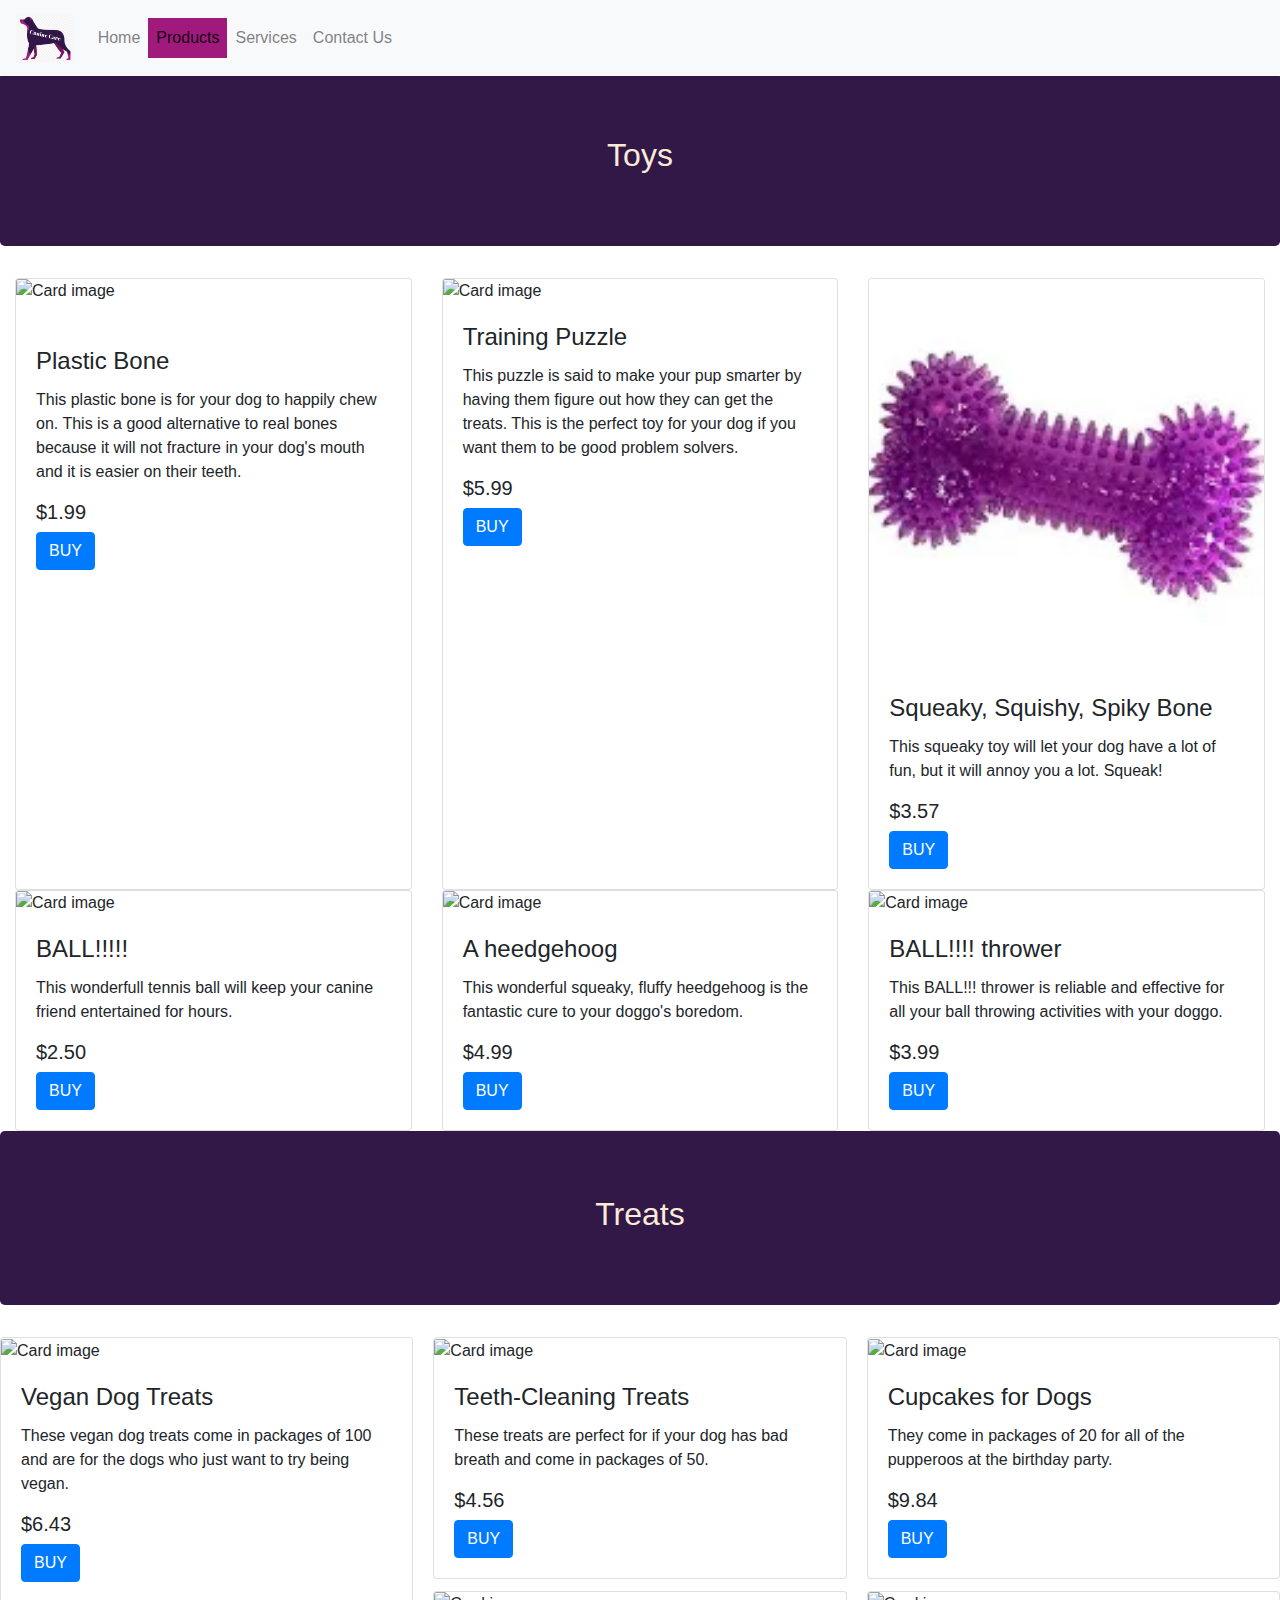
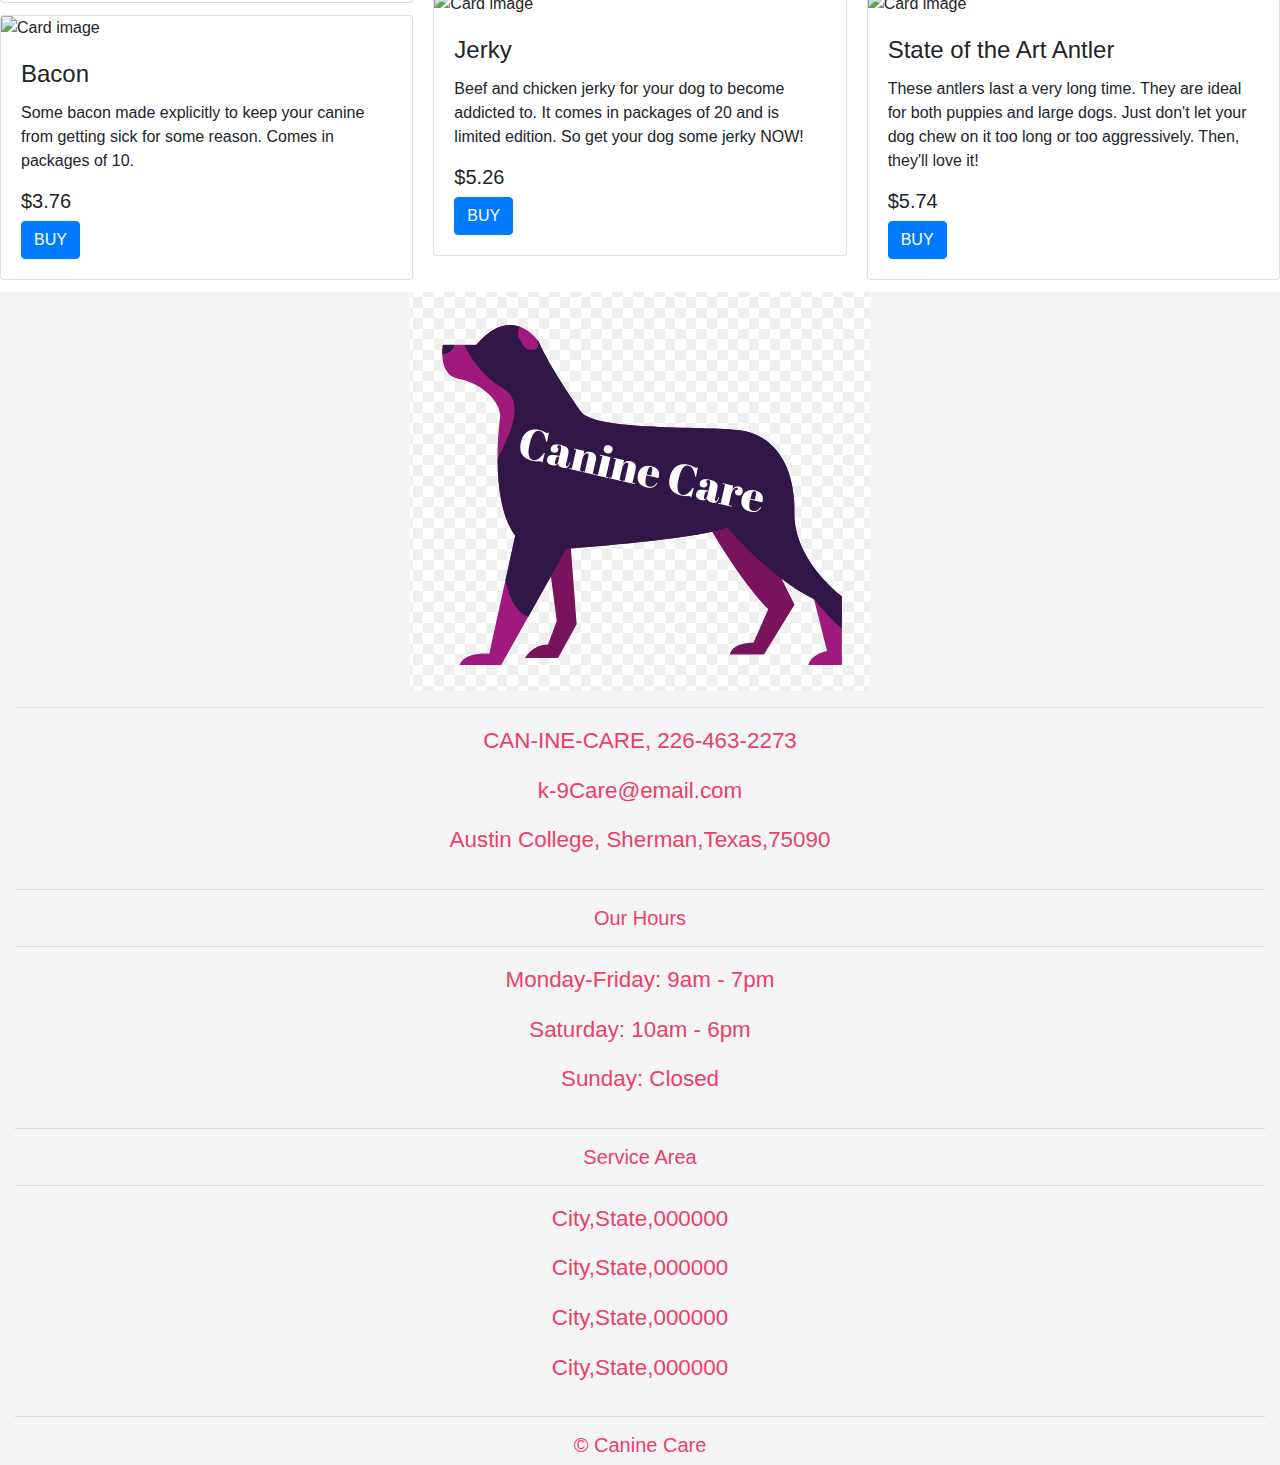
==== products.html @ 0bb9be04 "Add files via upload" ====
<!DOCTYPE html>
<html>

<head>
  <title>Products- Canine Care</title>
  <link rel="shortcut icon" type="image/png" href="logo.png">
  <meta charset="utf-8">
  <meta name="viewport" content="width=device-width, initial-scale=1, shrink-to-fit=no">
  <link rel="stylesheet" href="https://stackpath.bootstrapcdn.com/bootstrap/4.3.1/css/bootstrap.min.css"
    integrity="sha384-ggOyR0iXCbMQv3Xipma34MD+dH/1fQ784/j6cY/iJTQUOhcWr7x9JvoRxT2MZw1T" crossorigin="anonymous">
  <link rel="stylesheet" type="text/css" href="style.css">
  <link rel="stylesheet" href="https://cdnjs.cloudflare.com/ajax/libs/font-awesome/4.7.0/css/font-awesome.min.css">
</head>



<body class="everything">
    <!-- Navbar -->
    <nav class="navbar navbar-expand-lg navbar-light bg-light fixed-top">
      <a class="navbar-brand" href="index.html"><img style="height:50px;" src="logo.png" type="png" alt="Canine Care Logo"></a>
      <button class="navbar-toggler" type="button" data-toggle="collapse" data-target="#navbarSupportedContent" aria-controls="navbarSupportedContent" aria-expanded="false" aria-label="Toggle navigation">
        <span class="navbar-toggler-icon"></span>
      </button>
    
      <div class="collapse navbar-collapse" id="navbarSupportedContent">
        <ul class="navbar-nav mr-auto">
          <li class="nav-item">
            <a class="nav-link" href="index.html">Home</a>
          </li>
          <li class="nav-item active">
            <a class="nav-link" href="products.html">Products</a>
          </li>
          <li class="nav-item">
            <a class="nav-link" href="services.html">Services</a>
          </li>
          <li class="nav-item">
            <a class="nav-link" href="contact-us.html">Contact Us</a>
          </li>
        </ul>
      </div>
    </nav>
  <!--Toys-->

  <div class="jumbotron" style="background-color: #311847; color:antiquewhite;">
    <h2 class="mx-auto text-center">Toys</h2>
  </div>
  <div class="container-fluid">
    <div class="row">
      <div class="col-lg-4">
        <div class="card">
          <img class="card-img-top"
            src="https://cdn.shopify.com/s/files/1/0046/5192/products/Nylabone_Dura_Chew_Monster_Bone-1_1024x1024.jpg?v=1449954160"
            alt="Card image">
            <br>
          <div class="card-body">
            <h4 class="card-title">Plastic Bone</h4>
            <p class="card-text">This plastic bone is for your dog to happily chew on. This is a good alternative to real bones because it will not fracture in your dog's mouth and it is easier on their teeth.</p>
            <h5 id="bone-price">$1.99</h5>
            <button type="button" class="btn btn-primary">BUY</button>
          </div>
        </div>
      </div>
      <div class="col-lg-4">
        <div class="card">
          <img class="card-img-top" id="dog-puzzle"
            src="https://cdn.shoplightspeed.com/shops/603395/files/989219/800x600x2/nina-ottosson-dog-trubble-puzzle.jpg"
            alt="Card image">
          <div class="card-body">
            <h4 class="card-title">Training Puzzle</h4>
            <p class="card-text">This puzzle is said to make your pup smarter by having them figure out how they can get the treats. This is the perfect toy for your dog if you want them to be good problem solvers.</p>
            <h5 id="puzzle-price">$5.99</h5>
            <button type="button" class="btn btn-primary">BUY</button>
          </div>
        </div>
      </div>
      <div class="col-lg-4">
        <div class="card">
          <img class="card-img-top"
            src="[data-uri]"
            alt="Card image">
          <div class="card-body">
            <h4 class="card-title">Squeaky, Squishy, Spiky Bone</h4>
            <p class="card-text">This squeaky toy will let your dog have a lot of fun, but it will annoy you a lot. Squeak!</p>
            <h5 id="squeaky-price">$3.57</h5>
            <button type="button" class="btn btn-primary">BUY</button>
          </div>
        </div>
      </div>
    </div>
    <div class="row">
      <div class="col-lg-4">
        <div class="card">
          <img class="card-img-top"
            src="https://encrypted-tbn0.gstatic.com/images?q=tbn:ANd9GcSPjUSc_aZkYV4EITsvKjN-10Haevqq_IotgiXNjLm69nK1Is5eyA"
            alt="Card image">
          <div class="card-body">
            <h4 class="card-title">BALL!!!!!</h4>
            <p class="card-text">This wonderfull tennis ball will keep your canine friend entertained for hours.</p>
            <h5 id="ball-price">$2.50</h5>
            <button type="button" class="btn btn-primary">BUY</button>
          </div>
        </div>
      </div>
      <div class="col-lg-4">
        <div class="card">
          <img class="card-img-top"
            src="https://i.stpost.com/hyper-pet-wildlife-hedgehog-dog-toy-squeaker-in-hedgehog~p~608hx_01~440.2.jpg/"
            alt="Card image">
          <div class="card-body">
            <h4 class="card-title">A heedgehoog</h4>
            <p class="card-text">This wonderful squeaky, fluffy heedgehoog is the fantastic cure to your doggo's boredom.</p>
            <h5 id="heedge-price">$4.99</h5>
            <h5 id="heedgehoog-price"></h5>
            <button type="button" class="btn btn-primary">BUY</button>
          </div>
        </div>
      </div>
      <div class="col-lg-4">
        <div class="card">
          <img class="card-img-top"
            src="https://ae01.alicdn.com/kf/HTB176EVIpXXXXXPapXXq6xXFXXXA/Pet-Dog-Puppy-Toy-Tennis-Ball-Launcher-Thrower-Chucker-Outdoor-Dog-Training-Tool-HI0061.jpg"
            alt="Card image">
          <div class="card-body">
            <h4 class="card-title">BALL!!!! thrower</h4>
            <p class="card-text">This BALL!!! thrower is reliable and effective for all your ball throwing activities with your doggo.</p>
            <h5 id="thrower-price">$3.99</h5>
            <button type="button" class="btn btn-primary">BUY</button>
          </div>
        </div>
      </div>


    </div>
  </div>
  <!--Treats-->
  <div class="jumbotron" style="background-color: #311847; color:antiquewhite;">
    <h2 class="mx-auto text-center">Treats</h2>
  </div>
  <div class="card-columns">
    <div class="card">
      <img class="card-img-top" src="https://s23209.pcdn.co/wp-content/uploads/2015/01/IMG_5458edit-360x360.jpg"
        alt="Card image">
      <div class="card-body">
        <h4 class="card-title">Vegan Dog Treats</h4>
        <p class="card-text">These vegan dog treats come in packages of 100 and are for the dogs who just want to try being vegan.</p>
        <h5 id="vegan-price">$6.43</h5>
        <button type="button" class="btn btn-primary">BUY</button>
      </div>
    </div>
    <div class="card">
      <img class="card-img-top" src="https://www.preenpets.com/wp-content/uploads/2014/01/Chicken-Jerky.jpg"
        alt="Card image">
      <div class="card-body">
        <h4 class="card-title">Bacon</h4>
        <p class="card-text">Some bacon made explicitly to keep your canine from getting sick for some reason. Comes in packages of 10.</p>
        <h5 class="teeth-price">$3.76</h5>
        <button type="button" class="btn btn-primary">BUY</button>
      </div>
    </div>
    <div class="card">
      <img class="card-img-top" src="https://www.pets-megastore.com.au/image/cache/greenie_regular_single-600x600.jpg"
        alt="Card image">
      <div class="card-body">
        <h4 class="card-title">Teeth-Cleaning Treats</h4>
        <p class="card-text">These treats are perfect for if your dog has bad breath and come in packages of 50.</p>
        <h5 id="teeth-treats">$4.56</h5>
        <button type="button" class="btn btn-primary">BUY</button>
      </div>
    </div>
    <div class="card">
      <img class="card-img-top" src="https://www.preenpets.com/wp-content/uploads/2014/01/Beef-Jerky-NEW.png"
        alt="Card image">
      <div class="card-body">
        <h4 class="card-title">Jerky</h4>
        <p class="card-text">Beef and chicken jerky for your dog to become addicted to. It comes in packages of 20 and is limited edition. So get your dog some jerky NOW!</p>
        <h5 id="jerky-price">$5.26</h5>
        <button type="button" class="btn btn-primary">BUY</button>
      </div>
    </div>

    <div class="card">
      <img class="card-img-top"
        src="https://cdn.shopify.com/s/files/1/1692/4853/products/for-dogs-only-dog-cupcake-cupcake-delivery-delivery-228359_grande.jpg?v=1552634424"
        alt="Card image">
      <div class="card-body">
        <h4 class="card-title">Cupcakes for Dogs</h4>
        <p class="card-text">They come in packages of 20 for all of the pupperoos at the birthday party.</p>
        <h5 id="cupcake-price">$9.84</h5>
        <button type="button" class="btn btn-primary">BUY</button>
      </div>
    </div>
    <div class="card">
      <img class="card-img-top" src="https://images-na.ssl-images-amazon.com/images/I/71Wol8DHumL._SL1500_.jpg"
        alt="Card image">
      <div class="card-body">
        <h4 class="card-title">State of the Art Antler</h4>
        <p class="card-text">These antlers last a very long time. They are ideal for both puppies and large dogs. Just don't let your dog chew on it too long or too aggressively. Then, they'll love it!
        </p>
        <h5 id="antler-price">$5.74</h5>
        <button type="button" class="btn btn-primary">BUY</button>
      </div>
    </div>
  </div>
  <footer>

    <div class="container-fluid" id="footer">
      <div class="row text-center">
  <div class="col-12">
      <img  src="logo.png" type="png" alt="Canine Care Logo">
  </div>
  <div class="col-12">
    <hr class="light">
    
    <p>CAN-INE-CARE, 226-463-2273</p>
    <p>k-9Care@email.com</p>
    <p>Austin College, Sherman,Texas,75090</p>
  </div>
  <div class="col-12">
    <hr  class="light">
    <h5>Our Hours</h5>
    <hr class="light">
    <p>Monday-Friday: 9am - 7pm</p>
    <p>Saturday: 10am - 6pm</p>
    <p>Sunday: Closed</p>
  </div>
  <div class="col-12">
      <hr  class="light">
      <h5>Service Area</h5>
      <hr class="light my-14">
      <p>City,State,000000</p>
  
      <p>City,State,000000</p>
  
      <p>City,State,000000</p>
  
      <p>City,State,000000</p>
  
  
    </div>
    <div class="col-12">
      <hr class="light">
      <h5>&copy; Canine Care</h5>
    </div>
      </div>
      </div>
  </footer>  
  <!--Links-->

  <script src="https://code.jquery.com/jquery-3.3.1.slim.min.js"
    integrity="sha384-q8i/X+965DzO0rT7abK41JStQIAqVgRVzpbzo5smXKp4YfRvH+8abtTE1Pi6jizo" crossorigin="anonymous">
  </script>
  <script src="https://cdnjs.cloudflare.com/ajax/libs/popper.js/1.14.7/umd/popper.min.js"
    integrity="sha384-UO2eT0CpHqdSJQ6hJty5KVphtPhzWj9WO1clHTMGa3JDZwrnQq4sF86dIHNDz0W1" crossorigin="anonymous">
  </script>
  <script src="https://stackpath.bootstrapcdn.com/bootstrap/4.3.1/js/bootstrap.min.js"
    integrity="sha384-JjSmVgyd0p3pXB1rRibZUAYoIIy6OrQ6VrjIEaFf/nJGzIxFDsf4x0xIM+B07jRM" crossorigin="anonymous">
  </script>

</body>

</html>
---- style.css ----
body{
  font-family: 'Gill Sans', 'Gill Sans MT', Calibri, 'Trebuchet MS', sans-serif;
}
.everything{
padding-top: 4.5rem;
}
.jumbotron {
    text-align: center !important;
}
.bg {
    height: 500px;
    width: 600px;
}

.colors{
    color: #311847;
    color: #A01A7D;
    color: #EC4067;
    color: #EF5D60;
    color: #E09F7D;
    
}
#Elsa {
  color: white;
}
.navbar{
background:rgba(0, 0, 0, 0.7);
}

body#index {
    /* height: 100vh; */
    background: url("https://media2.s-nbcnews.com/i/newscms/2016_43/1169669/girl-dog-1-today-101626-tease_e3ef43e4afd3d5bd4b4379a64dadff3f.jpg") fixed no-repeat center;
    background-size: cover;
}

h1 {
    text-shadow: 2px 2px 5px rebeccapurple;
}

.banner-center{
    height: 100vh;
    color: whitesmoke;
    display: flex;
    flex-direction: column;
    justify-content: center;
}

.banner-underline{
    width: 300px;
    border: 3px solid purple;
    margin: 0 auto 20px auto;
}

.banner-center a{
    font-size: 30px;
    text-decoration: none;
    width: 300px;
    margin: 0 auto;
    color: whitesmoke;
    border: 3px solid whitesmoke;
    border-radius: 20px;
    display: inline-block;
}

.banner-center a:hover,
.banner-center a:focus{
    color: darkviolet;
    background-color: whitesmoke;
    transition: 1s;
}

.title-underline{
    width: 150px;
    border: 3px solid darkviolet;
    margin: 0 auto 10px auto;
}
i {
  size: 20px !important
}
.aboutus{
    background-color: white;
    height: 1000px;
    
}
.abtext{
    margin-top: 30px;
    font-size: 300%;
    text-align: center;
    color: white;
    border: none;
   line-height: 30px;
}
.column img{
float: right;
}

#about{
    background-color: #EF5D60;
}

#aboutUsText {
  font-size: 1.7rem;
  padding: 2rem;
}

.puppies {
  margin-top: 7rem;
}

#about .pic{
    height: 600px;
    background: url("https://barkforce.com/wp-content/uploads/2018/04/Wolfhouse-Eagle-Farm-Dog-Day-Care-Husky-Cocker-Spaniel-Lead-1.jpg") fixed no-repeat center;
    background-size: cover;
    border-bottom: 600px solid transparent;
    border-left: 100px solid #EF5D60;;
}

#about .box{
    display: flex;
    flex-direction: column;
    justify-content: center; 
}

.timeline {
  position: relative;
  max-width: 2600px;
  margin: 0 auto;
  background-color:#462f59;
}

.timeline::after {
  content: '';
  position: absolute;
  width: 6px;
  background-color: #a01A7D;
  top: 0;
  bottom: 0;
  left: 50%;
  margin-left: -3px;
}

.container {
  padding: 10px 40px;
  position: relative;
  background-color: inherit;
  width: 50%;
}

.container::after {
  content: '';
  position: absolute;
  width: 25px;
  height: 25px;
  right: -20px;
  background-color: #A01A7D;
  border: 4px solid darkblue;
  top: 15px;
  border-radius: 50%;
  z-index: 1;
}

.left {
  left: -25.5%;
}
.right {
  left: 25.5%;
}

.padded1 {
  padding-left: 2rem;
}

.left::before {
  content: " ";
  height: 0;
  position: absolute;
  top: 22px;
  width: 0;
  z-index: 1;
  right: 30px;
  border: medium solid white;
  border-width: 10px 0 10px 10px;
  border-color: transparent transparent transparent white;
}

.right::before {
  content: " ";
  height: 0;
  position: absolute;
  top: 22px;
  width: 0;
  z-index: 1;
  left: 30px;
  border: medium solid white;
  border-width: 10px 10px 10px 0;
  border-color: transparent white transparent transparent;
}

.right::after {
  left: -16px;
}

.content {
  padding: 20px 30px;
  background-color: white;
  position: relative;
  border-radius: 6px;
}

@media screen and (max-width: 600px) {
  .timeline::after {
  left:15px;
  }
  
  .container {
  width: 65%;
  padding-left: 70px;
  padding-right: 25px;
  }
  
  .container::before {
  left: 60px;
  border: medium solid white;
  border-width: 10px 10px 10px 0;
  border-color: transparent white transparent transparent;
  }

  .left::after, .right::after {
  left: 15px;
  }
  
  .right {
  left: 0%;
  }
}
.mainfooter{
    background-color: white;
}
.mainfooter h1{
size: 175%;
text-align: center;
font-family: Impact, Haettenschweiler, 'Arial Narrow Bold', sans-serif;
background-color: white;
}
ul{
    text-decoration: none;
    text-align: center;
    display: inline-block;
}
ul h2 {
text-decoration: None;
color: black;
text-align: center;
}

.dogpicturetext {
    position: absolute;
    top: 50%;
    left: 50%;
}

.col-12 {
    font-size: 1.4rem;
    color: #EC4067;
}

html {
  scroll-behavior: smooth;
}

.Jumpman :hover{
  color: white;
  transition: 0.6s, ease;
}

.columnimg{
  height: 100%;
  width: 1250px;
}

.img-responsive {
  width: 100%;
  height: auto;
}
#contact-body, #About, #footer{
  background-color: whitesmoke;
}
/* .DODG3{
  
} */

.image-with-text {
  position: relative;
}
.btn-danger .dogfinder {
  background-color: #EF5D60;
  border-color: #A01A7D;
}
.btn-danger .dogfinder:hover{
  background-color:#a33a33;
}
.image-text {
  border-radius: 5%;
  position: absolute;
  bottom: 10%;
  right: 10%;
  background-color: black;
  color: #A01A7D;
  padding: 20px;
}

.HistoryTimeline{
  background-color: lightpink;
}
/* .card-columns{
 
} */
.fa-twitter {
  color:#5DA9DD;
}
.fa-facebook-square{
  color: #385694;
}
.fa-instagram {
  color: #CB3188;
}
.fa-youtube{
  color:#F40005;
}
.fa-google-plus{
color:#D7493C;
}
.fa-vine {
  color:#00BF8E;
}
.contact-us-form{
  padding: 5%;
}
.jumbotron{
  color: white;
  font-size: 200%;
background-color: #311847;
}
.float{
  float: left;
}

.card-img-top {
  height: auto;
  
}

.invert {
  -webkit-filter: invert(100%);filter: invert(100%);
}

.contrast {
  -webkit-filter: contrast(180%);filter: contrast(180%);
}

#yeet {
  height: 2800px;
  background: linear-gradient(141deg, white 0%, #EF5D60 51%, #a01A7D 75%);
}

div.card {
  height: 100%;
}

.staff {
  background-color: #311847;
  padding-bottom: 1rem;
}
.location{
  background-color: gray;
}
.map{
  margin: 0 auto, 0 auto;
}
.locationheader{
  font-family: 'Times New Roman', Times, serif;
  font-size: 200%;
  float: left;
  color: white;
}
.locationp {
  font-family: 'Times New Roman', Times, serif;
  float: left;
  color: white !important;
}
#Location{
  background: linear-gradient( #462f59, white);
}
.active {
  background-color: #A01A7D;
  color: white !important;
}

.fab:hover {
  color: #d1d1d1;
}
.Resort{
 background-image: url("/Resort.png")

} 
.resortimg{
  display: block;
  margin-left: auto;
  margin-right: auto;
  width: 50%;
}
.carousel-item{
  height: 50%;
  width: 25%;
}

/* Responsive layout - when the screen is less than 800px wide, make the two columns stack on top of each other instead of next to each other (also change the direction - make the "cart" column go on top) */
@media (max-width: 800px) {
  .row {
    flex-direction: column-reverse;
  }
  .col-25 {
    margin-bottom: 20px;
  }
}

#carouselExampleIndicators{
height: 400%;
width: 200%;
padding-left: 650px;
}

.newlocationcarousel{
  background-color: lightskyblue;
}
.videopage{
  background-color: lightblue;
}
.videoheader{
  font-size: 500%;
  font-family: 'Lucida Sans', 'Lucida Sans Regular', 'Lucida Grande', 'Lucida Sans Unicode', Geneva, Verdana, sans-serif;
  color: white;
  text-align: center;
  text-shadow: lightskyblue;
  
}
.video{
  padding-left: 750px;
  border: 15px, lightskyblue;
}
.resortdescription{
  background-color: darkblue;
  line-height: 200px;
  color: white;
  height: 200px;
}
.skillsimg{
  height: 400px;
  width: 400px;
  border-radius: 500px;
  display: block;
  margin-left: auto;
  margin-right: auto;
 
}
.skillstext{
text-align: center;
padding: 10px;
line-height: 40px;
font-family: 'Lucida Sans', 'Lucida Sans Regular', 'Lucida Grande', 'Lucida Sans Unicode', Geneva, Verdana, sans-serif;
}
.fl-callout-title-text{
  text-align: center;
}
.skillsbackground{
  background-image: linear-gradient(to bottom, lightskyblue, white);
}
body#newlocation{
  background-image: url(https://www.royacdn.com/unsafe/Site-1d6774f6-20f7-46d1-a1d7-78844b32b3af/Prestige_Pet_Resort_Puppy.jpg);
}
.column {
  float: left;
  width: 33.33%;
}

/* Clear floats after the columns */
.row:after {
  content: "";
  display: table;
  clear: both;
}
.AbOuT{
  text-align: center;
  font-size: 150%;
  font-family: Times;
  line-height: 70px;
}

#ElsaAna{
  text-align: center;
  font-style: bold;
  font-family: 'Times New Roman', Times, serif;
  font-size: 300%;
  text-shadow: whitesmoke;
  color: white;
}
.card{
  height: 1000px;
}
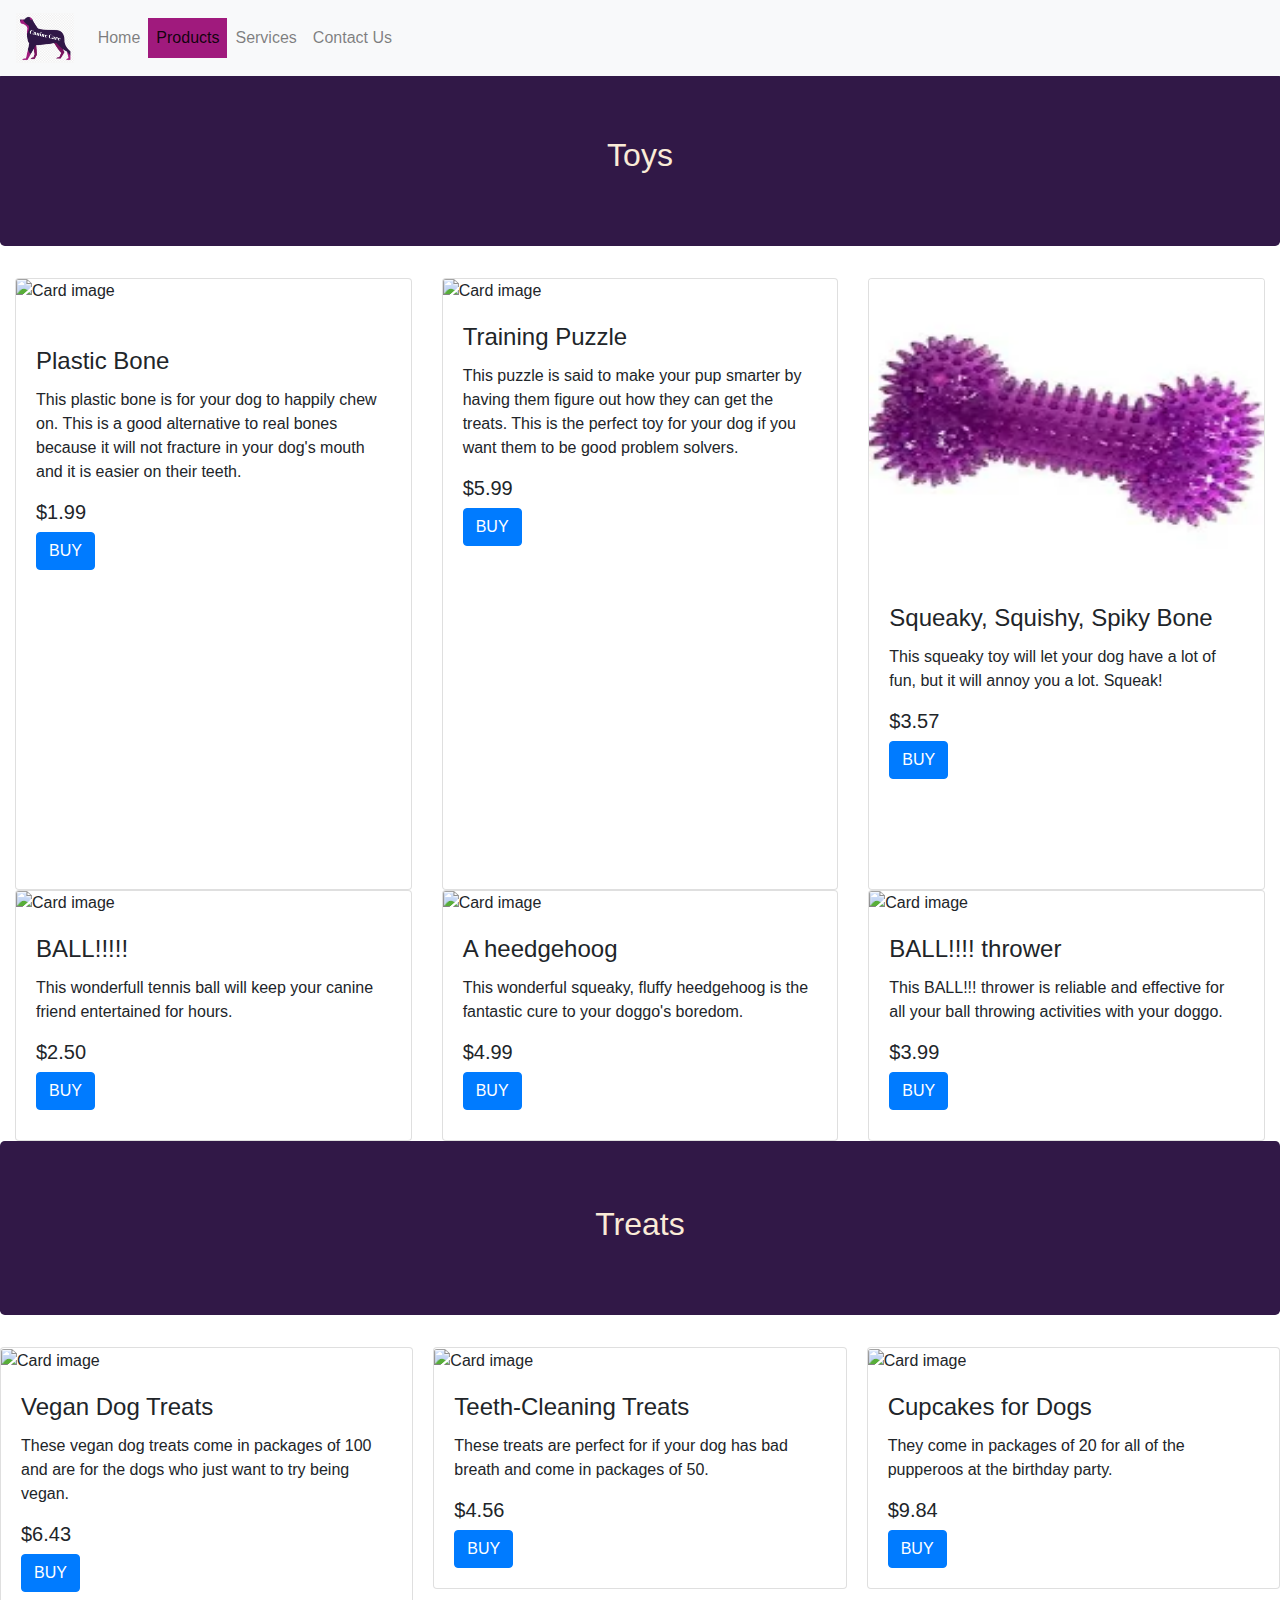
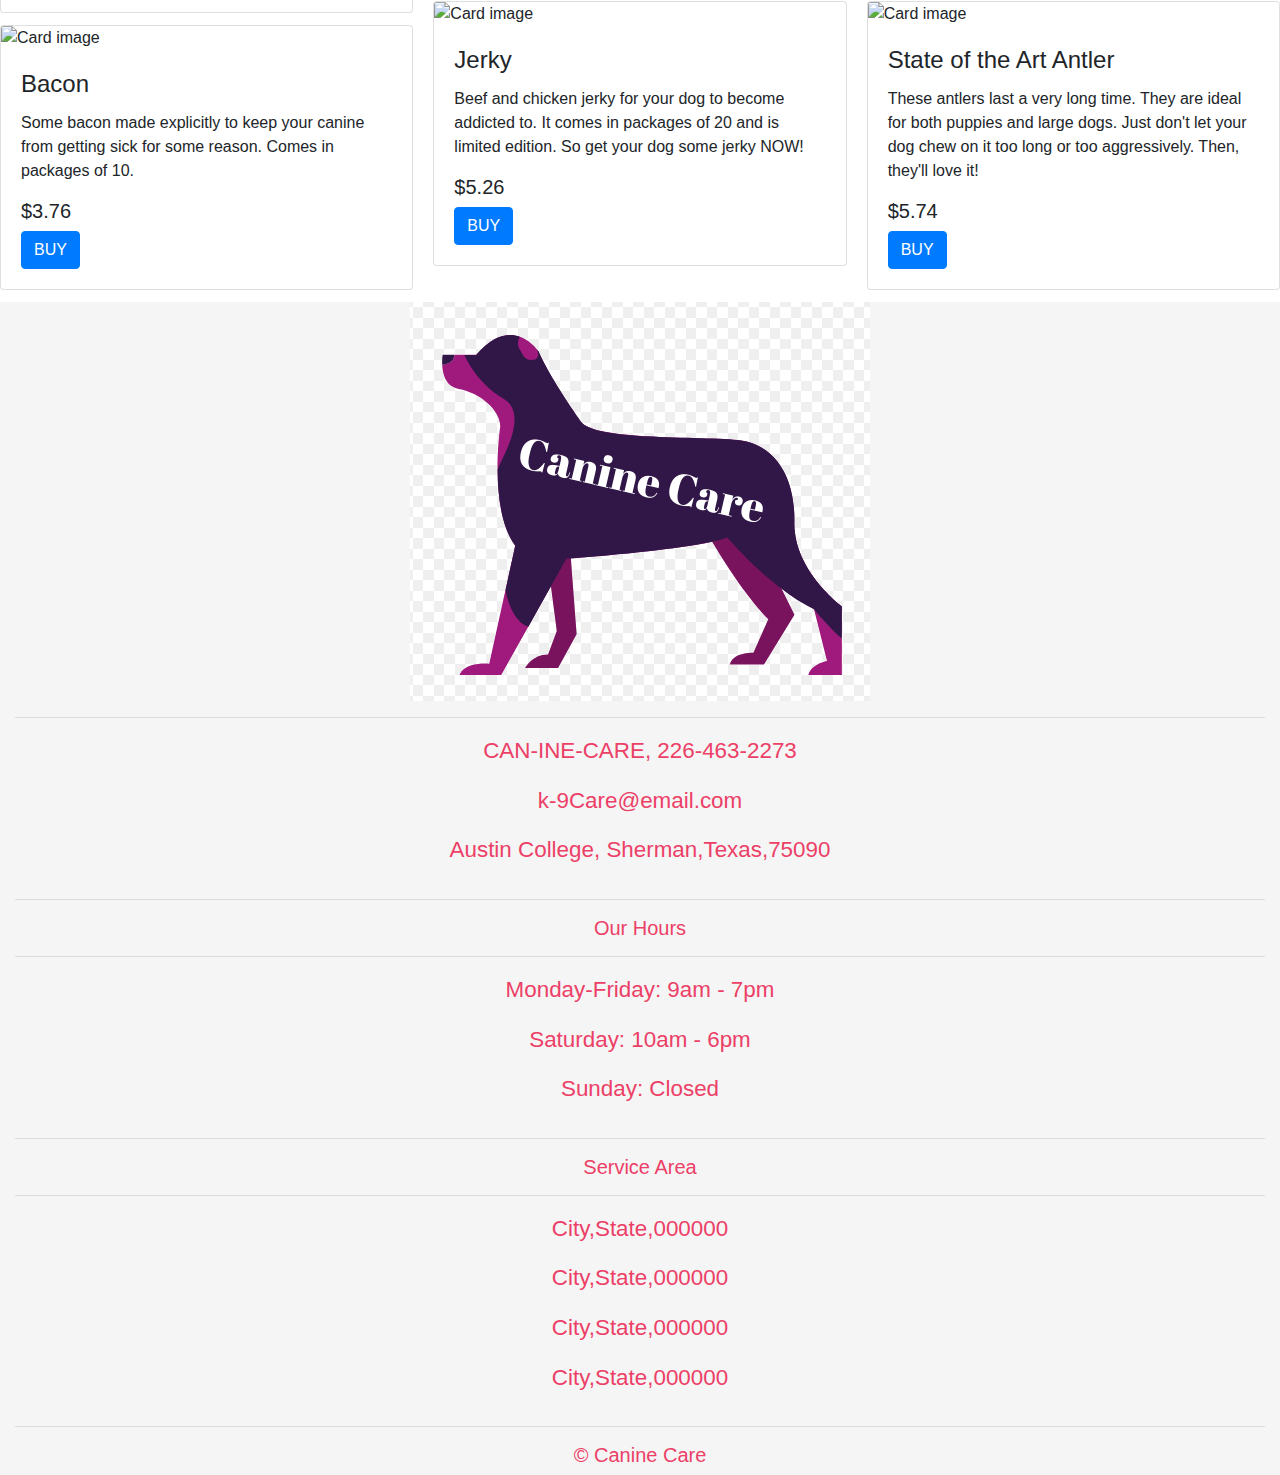
==== commit 96b9d142: "Add files via upload" ====
--- a/products.html
+++ b/products.html
@@ -106,12 +106,14 @@
           <img class="card-img-top"
             src="https://i.stpost.com/hyper-pet-wildlife-hedgehog-dog-toy-squeaker-in-hedgehog~p~608hx_01~440.2.jpg/"
             alt="Card image">
+            <div class="productcenter">
           <div class="card-body">
             <h4 class="card-title">A heedgehoog</h4>
             <p class="card-text">This wonderful squeaky, fluffy heedgehoog is the fantastic cure to your doggo's boredom.</p>
             <h5 id="heedge-price">$4.99</h5>
             <h5 id="heedgehoog-price"></h5>
             <button type="button" class="btn btn-primary">BUY</button>
+          </div>
           </div>
         </div>
       </div>
--- a/style.css
+++ b/style.css
@@ -370,6 +370,7 @@
 .staff {
   background-color: #311847;
   padding-bottom: 1rem;
+
 }
 .location{
   background-color: gray;
@@ -506,4 +507,19 @@
 }
 .card{
   height: 1000px;
+}
+.productcenter{
+  margin-bottom: 10px;
+  
+}
+
+.card-img-top{
+  height: auto;
+  max-height: 50%;
+}
+
+.card-body{
+  height: auto;
+  max-height: 50%;
+  padding-top: auto;
 }